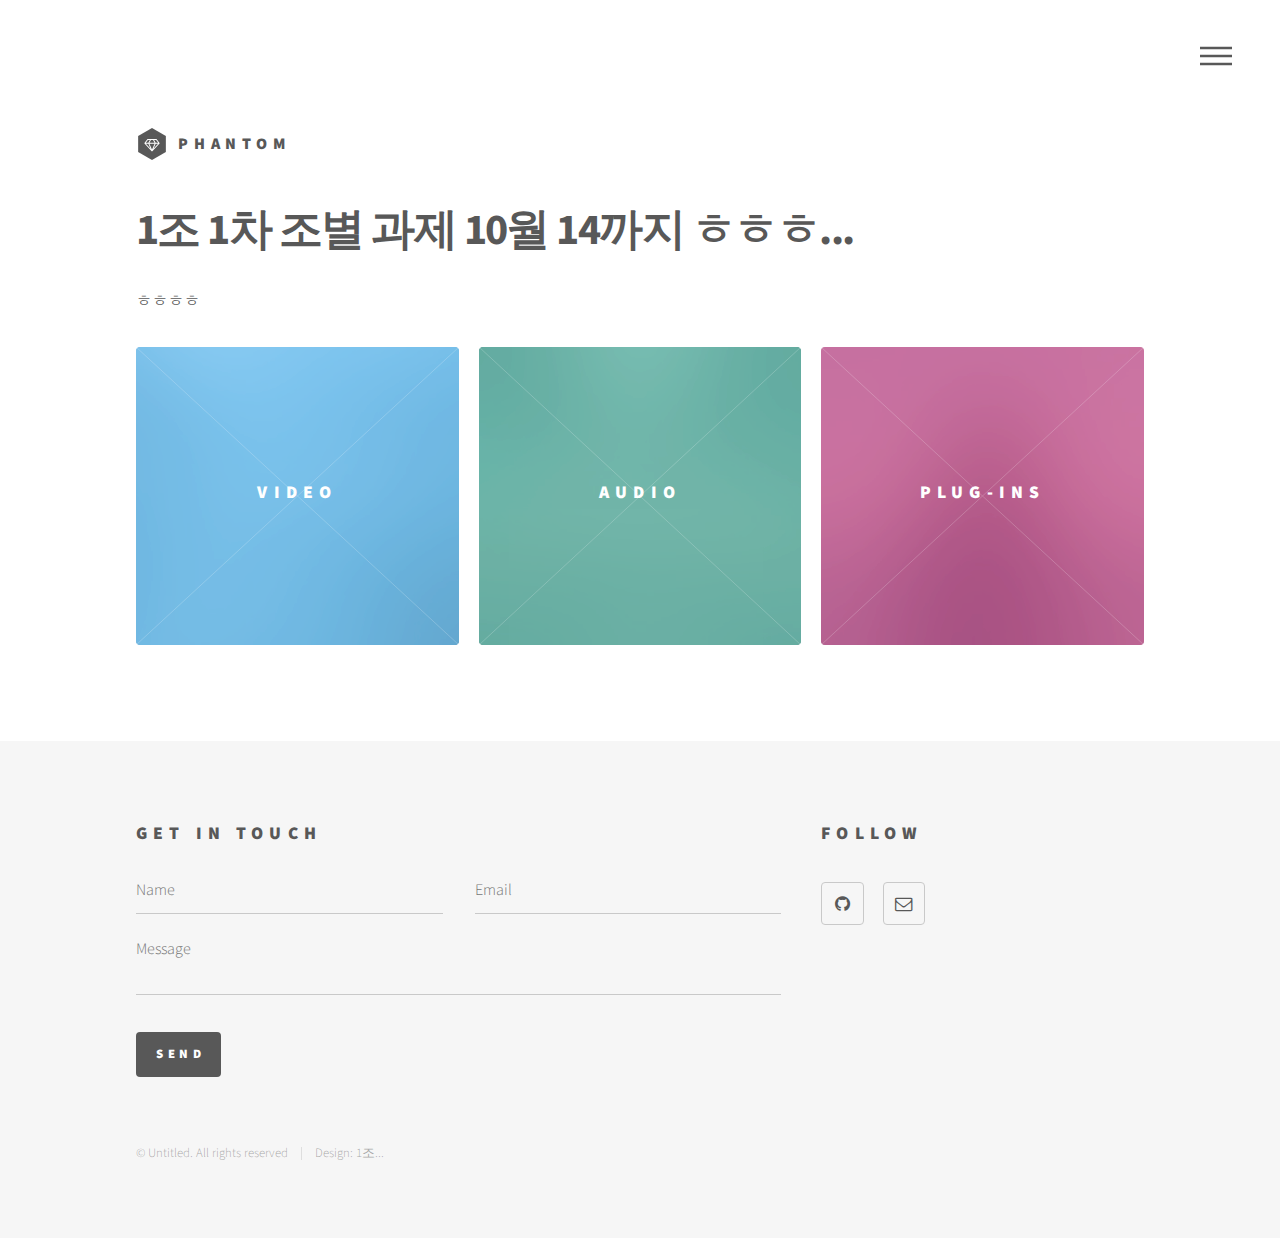
==== test/src/main/webapp/index.html @ fa2a2ffa "Add files via upload" ====
<!DOCTYPE HTML>
<html>
	<head>
		<title>Phantom by HTML5 UP</title>
		<meta charset="utf-8" />
		<meta name="viewport" content="width=device-width, initial-scale=1" />
		<link rel="stylesheet" href="assets/css/main.css" />
		
		
		<script src="assets/js/jquery.min.js"></script>
		<script src="assets/js/skel.min.js"></script>
		<script src="assets/js/util.js"></script>
		<script src="assets/js/main.js"></script>
	</head>
	<body>
		<!-- Wrapper -->
			<div id="wrapper">

				<!-- Header -->
					<header id="header">
						<div class="inner">

							<!-- Logo -->
								<a href="index.html" class="logo">
									<span class="symbol"><img src="images/logo.svg" alt="" /></span><span class="title">Phantom</span>
								</a>

							<!-- Nav -->
								<nav>
									<ul>
										<li><a href="#menu">Menu</a></li>
									</ul>
								</nav>

						</div>
					</header>

				<!-- Menu -->
					<nav id="menu">
						<h2>Menu</h2>
						<ul>
							<li><a href="index.html">Home</a></li>
							<li><a href="generic.html">HTML Video</a></li>
							<li><a href="generic.html">HTML Audio</a></li>
							<li><a href="elements.html">HTML Plug-ins</a></li>
						</ul>
					</nav>

				<!-- Main -->
					<div id="main">
						<div class="inner">
							<header>
								<h1>1조 1차 조별 과제 10월 14까지 ㅎㅎㅎ...</h1>
								<p>ㅎㅎㅎㅎ</p>
							</header>
							<section class="tiles">
								
								<article class="style2">
									<span class="image">
										<img src="images/pic02.jpg" alt="" />
									</span>
									<a href="generic.html">
										<h2>Video</h2>
										<div class="content">
											<p>비디오 플레이백을 지원하는 미디어 플레이어를 문서에 삽입해주는 HTML 태그</p>
										</div>
									</a>
								</article>
								
								<article class="style3">
									<span class="image">
										<img src="images/pic03.jpg" alt="" />
									</span>
									<a href="generic.html">
										<h2>Audio</h2>
										<div class="content">
											<p>Sed nisl arcu euismod sit amet nisi lorem etiam dolor veroeros et feugiat.</p>
										</div>
									</a>
								</article>
								
								<article class="style4">
									<span class="image">
										<img src="images/pic04.jpg" alt="" />
									</span>
									<a href="generic.html">
										<h2>Plug-ins</h2>
										<div class="content">
											<p>Sed nisl arcu euismod sit amet nisi lorem etiam dolor veroeros et feugiat.</p>
										</div>
									</a>
								</article>
								
							</section>
						</div>
					</div>

				<!-- Footer -->
					<footer id="footer">
						<div class="inner">
							<section>
								<h2>Get in touch</h2>
								<form method="post" action="#">
									<div class="field half first">
										<input type="text" name="name" id="name" placeholder="Name" />
									</div>
									<div class="field half">
										<input type="email" name="email" id="email" placeholder="Email" />
									</div>
									<div class="field">
										<textarea name="message" id="message" placeholder="Message"></textarea>
									</div>
									<ul class="actions">
										<li><input type="submit" value="Send" class="special" /></li>
									</ul>
								</form>
							</section>
							<section>
								<h2>Follow</h2>
								<ul class="icons">
									<li><a href="#" class="icon style2 fa-github"><span class="label">GitHub</span></a></li>
									<li><a href="#" class="icon style2 fa-envelope-o"><span class="label">Email</span></a></li>
								</ul>
							</section>
							<ul class="copyright">
								<li>&copy; Untitled. All rights reserved</li><li>Design: 1조...</a></li>
							</ul>
						</div>
					</footer>

			</div>

		<!-- Scripts -->
			

	</body>
</html>
---- test/src/main/webapp/assets/css/main.css ----
@import url(font-awesome.min.css);
@import url("https://fonts.googleapis.com/css?family=Source+Sans+Pro:300,700,900");

/*
	Phantom by HTML5 UP
	html5up.net | @ajlkn
	Free for personal and commercial use under the CCA 3.0 license (html5up.net/license)
*/

/* Reset */

	html, body, div, span, applet, object, iframe, h1, h2, h3, h4, h5, h6, p, blockquote, pre, a, abbr, acronym, address, big, cite, code, del, dfn, em, img, ins, kbd, q, s, samp, small, strike, strong, sub, sup, tt, var, b, u, i, center, dl, dt, dd, ol, ul, li, fieldset, form, label, legend, table, caption, tbody, tfoot, thead, tr, th, td, article, aside, canvas, details, embed, figure, figcaption, footer, header, hgroup, menu, nav, output, ruby, section, summary, time, mark, audio, video {
		margin: 0;
		padding: 0;
		border: 0;
		font-size: 100%;
		font: inherit;
		vertical-align: baseline;
	}

	article, aside, details, figcaption, figure, footer, header, hgroup, menu, nav, section {
		display: block;
	}

	body {
		line-height: 1;
	}

	ol, ul {
		list-style: none;
	}

	blockquote, q {
		quotes: none;
	}

	blockquote:before, blockquote:after, q:before, q:after {
		content: '';
		content: none;
	}

	table {
		border-collapse: collapse;
		border-spacing: 0;
	}

	body {
		-webkit-text-size-adjust: none;
	}

/* Box Model */

	*, *:before, *:after {
		-moz-box-sizing: border-box;
		-webkit-box-sizing: border-box;
		box-sizing: border-box;
	}

/* Grid */

	.row {
		border-bottom: solid 1px transparent;
		-moz-box-sizing: border-box;
		-webkit-box-sizing: border-box;
		box-sizing: border-box;
	}

	.row > * {
		float: left;
		-moz-box-sizing: border-box;
		-webkit-box-sizing: border-box;
		box-sizing: border-box;
	}

	.row:after, .row:before {
		content: '';
		display: block;
		clear: both;
		height: 0;
	}

	.row.uniform > * > :first-child {
		margin-top: 0;
	}

	.row.uniform > * > :last-child {
		margin-bottom: 0;
	}

	.row.\30 \25 > * {
		padding: 0 0 0 0em;
	}

	.row.\30 \25 {
		margin: 0 0 -1px 0em;
	}

	.row.uniform.\30 \25 > * {
		padding: 0em 0 0 0em;
	}

	.row.uniform.\30 \25 {
		margin: 0em 0 -1px 0em;
	}

	.row > * {
		padding: 0 0 0 2em;
	}

	.row {
		margin: 0 0 -1px -2em;
	}

	.row.uniform > * {
		padding: 2em 0 0 2em;
	}

	.row.uniform {
		margin: -2em 0 -1px -2em;
	}

	.row.\32 00\25 > * {
		padding: 0 0 0 4em;
	}

	.row.\32 00\25 {
		margin: 0 0 -1px -4em;
	}

	.row.uniform.\32 00\25 > * {
		padding: 4em 0 0 4em;
	}

	.row.uniform.\32 00\25 {
		margin: -4em 0 -1px -4em;
	}

	.row.\31 50\25 > * {
		padding: 0 0 0 3em;
	}

	.row.\31 50\25 {
		margin: 0 0 -1px -3em;
	}

	.row.uniform.\31 50\25 > * {
		padding: 3em 0 0 3em;
	}

	.row.uniform.\31 50\25 {
		margin: -3em 0 -1px -3em;
	}

	.row.\35 0\25 > * {
		padding: 0 0 0 1em;
	}

	.row.\35 0\25 {
		margin: 0 0 -1px -1em;
	}

	.row.uniform.\35 0\25 > * {
		padding: 1em 0 0 1em;
	}

	.row.uniform.\35 0\25 {
		margin: -1em 0 -1px -1em;
	}

	.row.\32 5\25 > * {
		padding: 0 0 0 0.5em;
	}

	.row.\32 5\25 {
		margin: 0 0 -1px -0.5em;
	}

	.row.uniform.\32 5\25 > * {
		padding: 0.5em 0 0 0.5em;
	}

	.row.uniform.\32 5\25 {
		margin: -0.5em 0 -1px -0.5em;
	}

	.\31 2u, .\31 2u\24 {
		width: 100%;
		clear: none;
		margin-left: 0;
	}

	.\31 1u, .\31 1u\24 {
		width: 91.6666666667%;
		clear: none;
		margin-left: 0;
	}

	.\31 0u, .\31 0u\24 {
		width: 83.3333333333%;
		clear: none;
		margin-left: 0;
	}

	.\39 u, .\39 u\24 {
		width: 75%;
		clear: none;
		margin-left: 0;
	}

	.\38 u, .\38 u\24 {
		width: 66.6666666667%;
		clear: none;
		margin-left: 0;
	}

	.\37 u, .\37 u\24 {
		width: 58.3333333333%;
		clear: none;
		margin-left: 0;
	}

	.\36 u, .\36 u\24 {
		width: 50%;
		clear: none;
		margin-left: 0;
	}

	.\35 u, .\35 u\24 {
		width: 41.6666666667%;
		clear: none;
		margin-left: 0;
	}

	.\34 u, .\34 u\24 {
		width: 33.3333333333%;
		clear: none;
		margin-left: 0;
	}

	.\33 u, .\33 u\24 {
		width: 25%;
		clear: none;
		margin-left: 0;
	}

	.\32 u, .\32 u\24 {
		width: 16.6666666667%;
		clear: none;
		margin-left: 0;
	}

	.\31 u, .\31 u\24 {
		width: 8.3333333333%;
		clear: none;
		margin-left: 0;
	}

	.\31 2u\24 + *,
	.\31 1u\24 + *,
	.\31 0u\24 + *,
	.\39 u\24 + *,
	.\38 u\24 + *,
	.\37 u\24 + *,
	.\36 u\24 + *,
	.\35 u\24 + *,
	.\34 u\24 + *,
	.\33 u\24 + *,
	.\32 u\24 + *,
	.\31 u\24 + * {
		clear: left;
	}

	.\-11u {
		margin-left: 91.66667%;
	}

	.\-10u {
		margin-left: 83.33333%;
	}

	.\-9u {
		margin-left: 75%;
	}

	.\-8u {
		margin-left: 66.66667%;
	}

	.\-7u {
		margin-left: 58.33333%;
	}

	.\-6u {
		margin-left: 50%;
	}

	.\-5u {
		margin-left: 41.66667%;
	}

	.\-4u {
		margin-left: 33.33333%;
	}

	.\-3u {
		margin-left: 25%;
	}

	.\-2u {
		margin-left: 16.66667%;
	}

	.\-1u {
		margin-left: 8.33333%;
	}

	@media screen and (max-width: 1680px) {

		.row > * {
			padding: 0 0 0 2em;
		}

		.row {
			margin: 0 0 -1px -2em;
		}

		.row.uniform > * {
			padding: 2em 0 0 2em;
		}

		.row.uniform {
			margin: -2em 0 -1px -2em;
		}

		.row.\32 00\25 > * {
			padding: 0 0 0 4em;
		}

		.row.\32 00\25 {
			margin: 0 0 -1px -4em;
		}

		.row.uniform.\32 00\25 > * {
			padding: 4em 0 0 4em;
		}

		.row.uniform.\32 00\25 {
			margin: -4em 0 -1px -4em;
		}

		.row.\31 50\25 > * {
			padding: 0 0 0 3em;
		}

		.row.\31 50\25 {
			margin: 0 0 -1px -3em;
		}

		.row.uniform.\31 50\25 > * {
			padding: 3em 0 0 3em;
		}

		.row.uniform.\31 50\25 {
			margin: -3em 0 -1px -3em;
		}

		.row.\35 0\25 > * {
			padding: 0 0 0 1em;
		}

		.row.\35 0\25 {
			margin: 0 0 -1px -1em;
		}

		.row.uniform.\35 0\25 > * {
			padding: 1em 0 0 1em;
		}

		.row.uniform.\35 0\25 {
			margin: -1em 0 -1px -1em;
		}

		.row.\32 5\25 > * {
			padding: 0 0 0 0.5em;
		}

		.row.\32 5\25 {
			margin: 0 0 -1px -0.5em;
		}

		.row.uniform.\32 5\25 > * {
			padding: 0.5em 0 0 0.5em;
		}

		.row.uniform.\32 5\25 {
			margin: -0.5em 0 -1px -0.5em;
		}

		.\31 2u\28xlarge\29, .\31 2u\24\28xlarge\29 {
			width: 100%;
			clear: none;
			margin-left: 0;
		}

		.\31 1u\28xlarge\29, .\31 1u\24\28xlarge\29 {
			width: 91.6666666667%;
			clear: none;
			margin-left: 0;
		}

		.\31 0u\28xlarge\29, .\31 0u\24\28xlarge\29 {
			width: 83.3333333333%;
			clear: none;
			margin-left: 0;
		}

		.\39 u\28xlarge\29, .\39 u\24\28xlarge\29 {
			width: 75%;
			clear: none;
			margin-left: 0;
		}

		.\38 u\28xlarge\29, .\38 u\24\28xlarge\29 {
			width: 66.6666666667%;
			clear: none;
			margin-left: 0;
		}

		.\37 u\28xlarge\29, .\37 u\24\28xlarge\29 {
			width: 58.3333333333%;
			clear: none;
			margin-left: 0;
		}

		.\36 u\28xlarge\29, .\36 u\24\28xlarge\29 {
			width: 50%;
			clear: none;
			margin-left: 0;
		}

		.\35 u\28xlarge\29, .\35 u\24\28xlarge\29 {
			width: 41.6666666667%;
			clear: none;
			margin-left: 0;
		}

		.\34 u\28xlarge\29, .\34 u\24\28xlarge\29 {
			width: 33.3333333333%;
			clear: none;
			margin-left: 0;
		}

		.\33 u\28xlarge\29, .\33 u\24\28xlarge\29 {
			width: 25%;
			clear: none;
			margin-left: 0;
		}

		.\32 u\28xlarge\29, .\32 u\24\28xlarge\29 {
			width: 16.6666666667%;
			clear: none;
			margin-left: 0;
		}

		.\31 u\28xlarge\29, .\31 u\24\28xlarge\29 {
			width: 8.3333333333%;
			clear: none;
			margin-left: 0;
		}

		.\31 2u\24\28xlarge\29 + *,
		.\31 1u\24\28xlarge\29 + *,
		.\31 0u\24\28xlarge\29 + *,
		.\39 u\24\28xlarge\29 + *,
		.\38 u\24\28xlarge\29 + *,
		.\37 u\24\28xlarge\29 + *,
		.\36 u\24\28xlarge\29 + *,
		.\35 u\24\28xlarge\29 + *,
		.\34 u\24\28xlarge\29 + *,
		.\33 u\24\28xlarge\29 + *,
		.\32 u\24\28xlarge\29 + *,
		.\31 u\24\28xlarge\29 + * {
			clear: left;
		}

		.\-11u\28xlarge\29 {
			margin-left: 91.66667%;
		}

		.\-10u\28xlarge\29 {
			margin-left: 83.33333%;
		}

		.\-9u\28xlarge\29 {
			margin-left: 75%;
		}

		.\-8u\28xlarge\29 {
			margin-left: 66.66667%;
		}

		.\-7u\28xlarge\29 {
			margin-left: 58.33333%;
		}

		.\-6u\28xlarge\29 {
			margin-left: 50%;
		}

		.\-5u\28xlarge\29 {
			margin-left: 41.66667%;
		}

		.\-4u\28xlarge\29 {
			margin-left: 33.33333%;
		}

		.\-3u\28xlarge\29 {
			margin-left: 25%;
		}

		.\-2u\28xlarge\29 {
			margin-left: 16.66667%;
		}

		.\-1u\28xlarge\29 {
			margin-left: 8.33333%;
		}

	}

	@media screen and (max-width: 1280px) {

		.row > * {
			padding: 0 0 0 2em;
		}

		.row {
			margin: 0 0 -1px -2em;
		}

		.row.uniform > * {
			padding: 2em 0 0 2em;
		}

		.row.uniform {
			margin: -2em 0 -1px -2em;
		}

		.row.\32 00\25 > * {
			padding: 0 0 0 4em;
		}

		.row.\32 00\25 {
			margin: 0 0 -1px -4em;
		}

		.row.uniform.\32 00\25 > * {
			padding: 4em 0 0 4em;
		}

		.row.uniform.\32 00\25 {
			margin: -4em 0 -1px -4em;
		}

		.row.\31 50\25 > * {
			padding: 0 0 0 3em;
		}

		.row.\31 50\25 {
			margin: 0 0 -1px -3em;
		}

		.row.uniform.\31 50\25 > * {
			padding: 3em 0 0 3em;
		}

		.row.uniform.\31 50\25 {
			margin: -3em 0 -1px -3em;
		}

		.row.\35 0\25 > * {
			padding: 0 0 0 1em;
		}

		.row.\35 0\25 {
			margin: 0 0 -1px -1em;
		}

		.row.uniform.\35 0\25 > * {
			padding: 1em 0 0 1em;
		}

		.row.uniform.\35 0\25 {
			margin: -1em 0 -1px -1em;
		}

		.row.\32 5\25 > * {
			padding: 0 0 0 0.5em;
		}

		.row.\32 5\25 {
			margin: 0 0 -1px -0.5em;
		}

		.row.uniform.\32 5\25 > * {
			padding: 0.5em 0 0 0.5em;
		}

		.row.uniform.\32 5\25 {
			margin: -0.5em 0 -1px -0.5em;
		}

		.\31 2u\28large\29, .\31 2u\24\28large\29 {
			width: 100%;
			clear: none;
			margin-left: 0;
		}

		.\31 1u\28large\29, .\31 1u\24\28large\29 {
			width: 91.6666666667%;
			clear: none;
			margin-left: 0;
		}

		.\31 0u\28large\29, .\31 0u\24\28large\29 {
			width: 83.3333333333%;
			clear: none;
			margin-left: 0;
		}

		.\39 u\28large\29, .\39 u\24\28large\29 {
			width: 75%;
			clear: none;
			margin-left: 0;
		}

		.\38 u\28large\29, .\38 u\24\28large\29 {
			width: 66.6666666667%;
			clear: none;
			margin-left: 0;
		}

		.\37 u\28large\29, .\37 u\24\28large\29 {
			width: 58.3333333333%;
			clear: none;
			margin-left: 0;
		}

		.\36 u\28large\29, .\36 u\24\28large\29 {
			width: 50%;
			clear: none;
			margin-left: 0;
		}

		.\35 u\28large\29, .\35 u\24\28large\29 {
			width: 41.6666666667%;
			clear: none;
			margin-left: 0;
		}

		.\34 u\28large\29, .\34 u\24\28large\29 {
			width: 33.3333333333%;
			clear: none;
			margin-left: 0;
		}

		.\33 u\28large\29, .\33 u\24\28large\29 {
			width: 25%;
			clear: none;
			margin-left: 0;
		}

		.\32 u\28large\29, .\32 u\24\28large\29 {
			width: 16.6666666667%;
			clear: none;
			margin-left: 0;
		}

		.\31 u\28large\29, .\31 u\24\28large\29 {
			width: 8.3333333333%;
			clear: none;
			margin-left: 0;
		}

		.\31 2u\24\28large\29 + *,
		.\31 1u\24\28large\29 + *,
		.\31 0u\24\28large\29 + *,
		.\39 u\24\28large\29 + *,
		.\38 u\24\28large\29 + *,
		.\37 u\24\28large\29 + *,
		.\36 u\24\28large\29 + *,
		.\35 u\24\28large\29 + *,
		.\34 u\24\28large\29 + *,
		.\33 u\24\28large\29 + *,
		.\32 u\24\28large\29 + *,
		.\31 u\24\28large\29 + * {
			clear: left;
		}

		.\-11u\28large\29 {
			margin-left: 91.66667%;
		}

		.\-10u\28large\29 {
			margin-left: 83.33333%;
		}

		.\-9u\28large\29 {
			margin-left: 75%;
		}

		.\-8u\28large\29 {
			margin-left: 66.66667%;
		}

		.\-7u\28large\29 {
			margin-left: 58.33333%;
		}

		.\-6u\28large\29 {
			margin-left: 50%;
		}

		.\-5u\28large\29 {
			margin-left: 41.66667%;
		}

		.\-4u\28large\29 {
			margin-left: 33.33333%;
		}

		.\-3u\28large\29 {
			margin-left: 25%;
		}

		.\-2u\28large\29 {
			margin-left: 16.66667%;
		}

		.\-1u\28large\29 {
			margin-left: 8.33333%;
		}

	}

	@media screen and (max-width: 980px) {

		.row > * {
			padding: 0 0 0 1.5em;
		}

		.row {
			margin: 0 0 -1px -1.5em;
		}

		.row.uniform > * {
			padding: 1.5em 0 0 1.5em;
		}

		.row.uniform {
			margin: -1.5em 0 -1px -1.5em;
		}

		.row.\32 00\25 > * {
			padding: 0 0 0 3em;
		}

		.row.\32 00\25 {
			margin: 0 0 -1px -3em;
		}

		.row.uniform.\32 00\25 > * {
			padding: 3em 0 0 3em;
		}

		.row.uniform.\32 00\25 {
			margin: -3em 0 -1px -3em;
		}

		.row.\31 50\25 > * {
			padding: 0 0 0 2.25em;
		}

		.row.\31 50\25 {
			margin: 0 0 -1px -2.25em;
		}

		.row.uniform.\31 50\25 > * {
			padding: 2.25em 0 0 2.25em;
		}

		.row.uniform.\31 50\25 {
			margin: -2.25em 0 -1px -2.25em;
		}

		.row.\35 0\25 > * {
			padding: 0 0 0 0.75em;
		}

		.row.\35 0\25 {
			margin: 0 0 -1px -0.75em;
		}

		.row.uniform.\35 0\25 > * {
			padding: 0.75em 0 0 0.75em;
		}

		.row.uniform.\35 0\25 {
			margin: -0.75em 0 -1px -0.75em;
		}

		.row.\32 5\25 > * {
			padding: 0 0 0 0.375em;
		}

		.row.\32 5\25 {
			margin: 0 0 -1px -0.375em;
		}

		.row.uniform.\32 5\25 > * {
			padding: 0.375em 0 0 0.375em;
		}

		.row.uniform.\32 5\25 {
			margin: -0.375em 0 -1px -0.375em;
		}

		.\31 2u\28medium\29, .\31 2u\24\28medium\29 {
			width: 100%;
			clear: none;
			margin-left: 0;
		}

		.\31 1u\28medium\29, .\31 1u\24\28medium\29 {
			width: 91.6666666667%;
			clear: none;
			margin-left: 0;
		}

		.\31 0u\28medium\29, .\31 0u\24\28medium\29 {
			width: 83.3333333333%;
			clear: none;
			margin-left: 0;
		}

		.\39 u\28medium\29, .\39 u\24\28medium\29 {
			width: 75%;
			clear: none;
			margin-left: 0;
		}

		.\38 u\28medium\29, .\38 u\24\28medium\29 {
			width: 66.6666666667%;
			clear: none;
			margin-left: 0;
		}

		.\37 u\28medium\29, .\37 u\24\28medium\29 {
			width: 58.3333333333%;
			clear: none;
			margin-left: 0;
		}

		.\36 u\28medium\29, .\36 u\24\28medium\29 {
			width: 50%;
			clear: none;
			margin-left: 0;
		}

		.\35 u\28medium\29, .\35 u\24\28medium\29 {
			width: 41.6666666667%;
			clear: none;
			margin-left: 0;
		}

		.\34 u\28medium\29, .\34 u\24\28medium\29 {
			width: 33.3333333333%;
			clear: none;
			margin-left: 0;
		}

		.\33 u\28medium\29, .\33 u\24\28medium\29 {
			width: 25%;
			clear: none;
			margin-left: 0;
		}

		.\32 u\28medium\29, .\32 u\24\28medium\29 {
			width: 16.6666666667%;
			clear: none;
			margin-left: 0;
		}

		.\31 u\28medium\29, .\31 u\24\28medium\29 {
			width: 8.3333333333%;
			clear: none;
			margin-left: 0;
		}

		.\31 2u\24\28medium\29 + *,
		.\31 1u\24\28medium\29 + *,
		.\31 0u\24\28medium\29 + *,
		.\39 u\24\28medium\29 + *,
		.\38 u\24\28medium\29 + *,
		.\37 u\24\28medium\29 + *,
		.\36 u\24\28medium\29 + *,
		.\35 u\24\28medium\29 + *,
		.\34 u\24\28medium\29 + *,
		.\33 u\24\28medium\29 + *,
		.\32 u\24\28medium\29 + *,
		.\31 u\24\28medium\29 + * {
			clear: left;
		}

		.\-11u\28medium\29 {
			margin-left: 91.66667%;
		}

		.\-10u\28medium\29 {
			margin-left: 83.33333%;
		}

		.\-9u\28medium\29 {
			margin-left: 75%;
		}

		.\-8u\28medium\29 {
			margin-left: 66.66667%;
		}

		.\-7u\28medium\29 {
			margin-left: 58.33333%;
		}

		.\-6u\28medium\29 {
			margin-left: 50%;
		}

		.\-5u\28medium\29 {
			margin-left: 41.66667%;
		}

		.\-4u\28medium\29 {
			margin-left: 33.33333%;
		}

		.\-3u\28medium\29 {
			margin-left: 25%;
		}

		.\-2u\28medium\29 {
			margin-left: 16.66667%;
		}

		.\-1u\28medium\29 {
			margin-left: 8.33333%;
		}

	}

	@media screen and (max-width: 736px) {

		.row > * {
			padding: 0 0 0 1em;
		}

		.row {
			margin: 0 0 -1px -1em;
		}

		.row.uniform > * {
			padding: 1em 0 0 1em;
		}

		.row.uniform {
			margin: -1em 0 -1px -1em;
		}

		.row.\32 00\25 > * {
			padding: 0 0 0 2em;
		}

		.row.\32 00\25 {
			margin: 0 0 -1px -2em;
		}

		.row.uniform.\32 00\25 > * {
			padding: 2em 0 0 2em;
		}

		.row.uniform.\32 00\25 {
			margin: -2em 0 -1px -2em;
		}

		.row.\31 50\25 > * {
			padding: 0 0 0 1.5em;
		}

		.row.\31 50\25 {
			margin: 0 0 -1px -1.5em;
		}

		.row.uniform.\31 50\25 > * {
			padding: 1.5em 0 0 1.5em;
		}

		.row.uniform.\31 50\25 {
			margin: -1.5em 0 -1px -1.5em;
		}

		.row.\35 0\25 > * {
			padding: 0 0 0 0.5em;
		}

		.row.\35 0\25 {
			margin: 0 0 -1px -0.5em;
		}

		.row.uniform.\35 0\25 > * {
			padding: 0.5em 0 0 0.5em;
		}

		.row.uniform.\35 0\25 {
			margin: -0.5em 0 -1px -0.5em;
		}

		.row.\32 5\25 > * {
			padding: 0 0 0 0.25em;
		}

		.row.\32 5\25 {
			margin: 0 0 -1px -0.25em;
		}

		.row.uniform.\32 5\25 > * {
			padding: 0.25em 0 0 0.25em;
		}

		.row.uniform.\32 5\25 {
			margin: -0.25em 0 -1px -0.25em;
		}

		.\31 2u\28small\29, .\31 2u\24\28small\29 {
			width: 100%;
			clear: none;
			margin-left: 0;
		}

		.\31 1u\28small\29, .\31 1u\24\28small\29 {
			width: 91.6666666667%;
			clear: none;
			margin-left: 0;
		}

		.\31 0u\28small\29, .\31 0u\24\28small\29 {
			width: 83.3333333333%;
			clear: none;
			margin-left: 0;
		}

		.\39 u\28small\29, .\39 u\24\28small\29 {
			width: 75%;
			clear: none;
			margin-left: 0;
		}

		.\38 u\28small\29, .\38 u\24\28small\29 {
			width: 66.6666666667%;
			clear: none;
			margin-left: 0;
		}

		.\37 u\28small\29, .\37 u\24\28small\29 {
			width: 58.3333333333%;
			clear: none;
			margin-left: 0;
		}

		.\36 u\28small\29, .\36 u\24\28small\29 {
			width: 50%;
			clear: none;
			margin-left: 0;
		}

		.\35 u\28small\29, .\35 u\24\28small\29 {
			width: 41.6666666667%;
			clear: none;
			margin-left: 0;
		}

		.\34 u\28small\29, .\34 u\24\28small\29 {
			width: 33.3333333333%;
			clear: none;
			margin-left: 0;
		}

		.\33 u\28small\29, .\33 u\24\28small\29 {
			width: 25%;
			clear: none;
			margin-left: 0;
		}

		.\32 u\28small\29, .\32 u\24\28small\29 {
			width: 16.6666666667%;
			clear: none;
			margin-left: 0;
		}

		.\31 u\28small\29, .\31 u\24\28small\29 {
			width: 8.3333333333%;
			clear: none;
			margin-left: 0;
		}

		.\31 2u\24\28small\29 + *,
		.\31 1u\24\28small\29 + *,
		.\31 0u\24\28small\29 + *,
		.\39 u\24\28small\29 + *,
		.\38 u\24\28small\29 + *,
		.\37 u\24\28small\29 + *,
		.\36 u\24\28small\29 + *,
		.\35 u\24\28small\29 + *,
		.\34 u\24\28small\29 + *,
		.\33 u\24\28small\29 + *,
		.\32 u\24\28small\29 + *,
		.\31 u\24\28small\29 + * {
			clear: left;
		}

		.\-11u\28small\29 {
			margin-left: 91.66667%;
		}

		.\-10u\28small\29 {
			margin-left: 83.33333%;
		}

		.\-9u\28small\29 {
			margin-left: 75%;
		}

		.\-8u\28small\29 {
			margin-left: 66.66667%;
		}

		.\-7u\28small\29 {
			margin-left: 58.33333%;
		}

		.\-6u\28small\29 {
			margin-left: 50%;
		}

		.\-5u\28small\29 {
			margin-left: 41.66667%;
		}

		.\-4u\28small\29 {
			margin-left: 33.33333%;
		}

		.\-3u\28small\29 {
			margin-left: 25%;
		}

		.\-2u\28small\29 {
			margin-left: 16.66667%;
		}

		.\-1u\28small\29 {
			margin-left: 8.33333%;
		}

	}

	@media screen and (max-width: 480px) {

		.row > * {
			padding: 0 0 0 1em;
		}

		.row {
			margin: 0 0 -1px -1em;
		}

		.row.uniform > * {
			padding: 1em 0 0 1em;
		}

		.row.uniform {
			margin: -1em 0 -1px -1em;
		}

		.row.\32 00\25 > * {
			padding: 0 0 0 2em;
		}

		.row.\32 00\25 {
			margin: 0 0 -1px -2em;
		}

		.row.uniform.\32 00\25 > * {
			padding: 2em 0 0 2em;
		}

		.row.uniform.\32 00\25 {
			margin: -2em 0 -1px -2em;
		}

		.row.\31 50\25 > * {
			padding: 0 0 0 1.5em;
		}

		.row.\31 50\25 {
			margin: 0 0 -1px -1.5em;
		}

		.row.uniform.\31 50\25 > * {
			padding: 1.5em 0 0 1.5em;
		}

		.row.uniform.\31 50\25 {
			margin: -1.5em 0 -1px -1.5em;
		}

		.row.\35 0\25 > * {
			padding: 0 0 0 0.5em;
		}

		.row.\35 0\25 {
			margin: 0 0 -1px -0.5em;
		}

		.row.uniform.\35 0\25 > * {
			padding: 0.5em 0 0 0.5em;
		}

		.row.uniform.\35 0\25 {
			margin: -0.5em 0 -1px -0.5em;
		}

		.row.\32 5\25 > * {
			padding: 0 0 0 0.25em;
		}

		.row.\32 5\25 {
			margin: 0 0 -1px -0.25em;
		}

		.row.uniform.\32 5\25 > * {
			padding: 0.25em 0 0 0.25em;
		}

		.row.uniform.\32 5\25 {
			margin: -0.25em 0 -1px -0.25em;
		}

		.\31 2u\28xsmall\29, .\31 2u\24\28xsmall\29 {
			width: 100%;
			clear: none;
			margin-left: 0;
		}

		.\31 1u\28xsmall\29, .\31 1u\24\28xsmall\29 {
			width: 91.6666666667%;
			clear: none;
			margin-left: 0;
		}

		.\31 0u\28xsmall\29, .\31 0u\24\28xsmall\29 {
			width: 83.3333333333%;
			clear: none;
			margin-left: 0;
		}

		.\39 u\28xsmall\29, .\39 u\24\28xsmall\29 {
			width: 75%;
			clear: none;
			margin-left: 0;
		}

		.\38 u\28xsmall\29, .\38 u\24\28xsmall\29 {
			width: 66.6666666667%;
			clear: none;
			margin-left: 0;
		}

		.\37 u\28xsmall\29, .\37 u\24\28xsmall\29 {
			width: 58.3333333333%;
			clear: none;
			margin-left: 0;
		}

		.\36 u\28xsmall\29, .\36 u\24\28xsmall\29 {
			width: 50%;
			clear: none;
			margin-left: 0;
		}

		.\35 u\28xsmall\29, .\35 u\24\28xsmall\29 {
			width: 41.6666666667%;
			clear: none;
			margin-left: 0;
		}

		.\34 u\28xsmall\29, .\34 u\24\28xsmall\29 {
			width: 33.3333333333%;
			clear: none;
			margin-left: 0;
		}

		.\33 u\28xsmall\29, .\33 u\24\28xsmall\29 {
			width: 25%;
			clear: none;
			margin-left: 0;
		}

		.\32 u\28xsmall\29, .\32 u\24\28xsmall\29 {
			width: 16.6666666667%;
			clear: none;
			margin-left: 0;
		}

		.\31 u\28xsmall\29, .\31 u\24\28xsmall\29 {
			width: 8.3333333333%;
			clear: none;
			margin-left: 0;
		}

		.\31 2u\24\28xsmall\29 + *,
		.\31 1u\24\28xsmall\29 + *,
		.\31 0u\24\28xsmall\29 + *,
		.\39 u\24\28xsmall\29 + *,
		.\38 u\24\28xsmall\29 + *,
		.\37 u\24\28xsmall\29 + *,
		.\36 u\24\28xsmall\29 + *,
		.\35 u\24\28xsmall\29 + *,
		.\34 u\24\28xsmall\29 + *,
		.\33 u\24\28xsmall\29 + *,
		.\32 u\24\28xsmall\29 + *,
		.\31 u\24\28xsmall\29 + * {
			clear: left;
		}

		.\-11u\28xsmall\29 {
			margin-left: 91.66667%;
		}

		.\-10u\28xsmall\29 {
			margin-left: 83.33333%;
		}

		.\-9u\28xsmall\29 {
			margin-left: 75%;
		}

		.\-8u\28xsmall\29 {
			margin-left: 66.66667%;
		}

		.\-7u\28xsmall\29 {
			margin-left: 58.33333%;
		}

		.\-6u\28xsmall\29 {
			margin-left: 50%;
		}

		.\-5u\28xsmall\29 {
			margin-left: 41.66667%;
		}

		.\-4u\28xsmall\29 {
			margin-left: 33.33333%;
		}

		.\-3u\28xsmall\29 {
			margin-left: 25%;
		}

		.\-2u\28xsmall\29 {
			margin-left: 16.66667%;
		}

		.\-1u\28xsmall\29 {
			margin-left: 8.33333%;
		}

	}

	@media screen and (max-width: 360px) {

		.row > * {
			padding: 0 0 0 1em;
		}

		.row {
			margin: 0 0 -1px -1em;
		}

		.row.uniform > * {
			padding: 1em 0 0 1em;
		}

		.row.uniform {
			margin: -1em 0 -1px -1em;
		}

		.row.\32 00\25 > * {
			padding: 0 0 0 2em;
		}

		.row.\32 00\25 {
			margin: 0 0 -1px -2em;
		}

		.row.uniform.\32 00\25 > * {
			padding: 2em 0 0 2em;
		}

		.row.uniform.\32 00\25 {
			margin: -2em 0 -1px -2em;
		}

		.row.\31 50\25 > * {
			padding: 0 0 0 1.5em;
		}

		.row.\31 50\25 {
			margin: 0 0 -1px -1.5em;
		}

		.row.uniform.\31 50\25 > * {
			padding: 1.5em 0 0 1.5em;
		}

		.row.uniform.\31 50\25 {
			margin: -1.5em 0 -1px -1.5em;
		}

		.row.\35 0\25 > * {
			padding: 0 0 0 0.5em;
		}

		.row.\35 0\25 {
			margin: 0 0 -1px -0.5em;
		}

		.row.uniform.\35 0\25 > * {
			padding: 0.5em 0 0 0.5em;
		}

		.row.uniform.\35 0\25 {
			margin: -0.5em 0 -1px -0.5em;
		}

		.row.\32 5\25 > * {
			padding: 0 0 0 0.25em;
		}

		.row.\32 5\25 {
			margin: 0 0 -1px -0.25em;
		}

		.row.uniform.\32 5\25 > * {
			padding: 0.25em 0 0 0.25em;
		}

		.row.uniform.\32 5\25 {
			margin: -0.25em 0 -1px -0.25em;
		}

		.\31 2u\28xxsmall\29, .\31 2u\24\28xxsmall\29 {
			width: 100%;
			clear: none;
			margin-left: 0;
		}

		.\31 1u\28xxsmall\29, .\31 1u\24\28xxsmall\29 {
			width: 91.6666666667%;
			clear: none;
			margin-left: 0;
		}

		.\31 0u\28xxsmall\29, .\31 0u\24\28xxsmall\29 {
			width: 83.3333333333%;
			clear: none;
			margin-left: 0;
		}

		.\39 u\28xxsmall\29, .\39 u\24\28xxsmall\29 {
			width: 75%;
			clear: none;
			margin-left: 0;
		}

		.\38 u\28xxsmall\29, .\38 u\24\28xxsmall\29 {
			width: 66.6666666667%;
			clear: none;
			margin-left: 0;
		}

		.\37 u\28xxsmall\29, .\37 u\24\28xxsmall\29 {
			width: 58.3333333333%;
			clear: none;
			margin-left: 0;
		}

		.\36 u\28xxsmall\29, .\36 u\24\28xxsmall\29 {
			width: 50%;
			clear: none;
			margin-left: 0;
		}

		.\35 u\28xxsmall\29, .\35 u\24\28xxsmall\29 {
			width: 41.6666666667%;
			clear: none;
			margin-left: 0;
		}

		.\34 u\28xxsmall\29, .\34 u\24\28xxsmall\29 {
			width: 33.3333333333%;
			clear: none;
			margin-left: 0;
		}

		.\33 u\28xxsmall\29, .\33 u\24\28xxsmall\29 {
			width: 25%;
			clear: none;
			margin-left: 0;
		}

		.\32 u\28xxsmall\29, .\32 u\24\28xxsmall\29 {
			width: 16.6666666667%;
			clear: none;
			margin-left: 0;
		}

		.\31 u\28xxsmall\29, .\31 u\24\28xxsmall\29 {
			width: 8.3333333333%;
			clear: none;
			margin-left: 0;
		}

		.\31 2u\24\28xxsmall\29 + *,
		.\31 1u\24\28xxsmall\29 + *,
		.\31 0u\24\28xxsmall\29 + *,
		.\39 u\24\28xxsmall\29 + *,
		.\38 u\24\28xxsmall\29 + *,
		.\37 u\24\28xxsmall\29 + *,
		.\36 u\24\28xxsmall\29 + *,
		.\35 u\24\28xxsmall\29 + *,
		.\34 u\24\28xxsmall\29 + *,
		.\33 u\24\28xxsmall\29 + *,
		.\32 u\24\28xxsmall\29 + *,
		.\31 u\24\28xxsmall\29 + * {
			clear: left;
		}

		.\-11u\28xxsmall\29 {
			margin-left: 91.66667%;
		}

		.\-10u\28xxsmall\29 {
			margin-left: 83.33333%;
		}

		.\-9u\28xxsmall\29 {
			margin-left: 75%;
		}

		.\-8u\28xxsmall\29 {
			margin-left: 66.66667%;
		}

		.\-7u\28xxsmall\29 {
			margin-left: 58.33333%;
		}

		.\-6u\28xxsmall\29 {
			margin-left: 50%;
		}

		.\-5u\28xxsmall\29 {
			margin-left: 41.66667%;
		}

		.\-4u\28xxsmall\29 {
			margin-left: 33.33333%;
		}

		.\-3u\28xxsmall\29 {
			margin-left: 25%;
		}

		.\-2u\28xxsmall\29 {
			margin-left: 16.66667%;
		}

		.\-1u\28xxsmall\29 {
			margin-left: 8.33333%;
		}

	}

/* Basic */

	@-ms-viewport {
		width: device-width;
	}

	body {
		-ms-overflow-style: scrollbar;
	}

	@media screen and (max-width: 480px) {

		html, body {
			min-width: 320px;
		}

	}

	body {
		background: #ffffff;
	}

		body.is-loading *, body.is-loading *:before, body.is-loading *:after {
			-moz-animation: none !important;
			-webkit-animation: none !important;
			-ms-animation: none !important;
			animation: none !important;
			-moz-transition: none !important;
			-webkit-transition: none !important;
			-ms-transition: none !important;
			transition: none !important;
		}

/* Type */

	body, input, select, textarea {
		color: #585858;
		font-family: "Source Sans Pro", Helvetica, sans-serif;
		font-size: 16pt;
		font-weight: 300;
		line-height: 1.75;
	}

		@media screen and (max-width: 1680px) {

			body, input, select, textarea {
				font-size: 14pt;
			}

		}

		@media screen and (max-width: 1280px) {

			body, input, select, textarea {
				font-size: 12pt;
			}

		}

	a {
		-moz-transition: border-bottom-color 0.2s ease, color 0.2s ease;
		-webkit-transition: border-bottom-color 0.2s ease, color 0.2s ease;
		-ms-transition: border-bottom-color 0.2s ease, color 0.2s ease;
		transition: border-bottom-color 0.2s ease, color 0.2s ease;
		text-decoration: none;
		color: #585858;
		border-bottom: dotted 1px rgba(88, 88, 88, 0.5);
	}

		a:hover {
			border-bottom-color: transparent;
			color: #f2849e !important;
		}

	strong, b {
		font-weight: 900;
	}

	em, i {
		font-style: italic;
	}

	p {
		margin: 0 0 2em 0;
	}

	h1 {
		font-size: 2.75em;
		font-weight: 700;
		line-height: 1.3;
		margin: 0 0 1em 0;
		letter-spacing: -0.035em;
	}

		h1 a {
			color: inherit;
		}

		@media screen and (max-width: 736px) {

			h1 {
				font-size: 2em;
				margin: 0 0 1em 0;
			}

		}

		@media screen and (max-width: 360px) {

			h1 {
				font-size: 1.75em;
			}

		}

	h2, h3, h4, h5, h6 {
		font-weight: 900;
		line-height: 1.5;
		margin: 0 0 2em 0;
		text-transform: uppercase;
		letter-spacing: 0.35em;
	}

		h2 a, h3 a, h4 a, h5 a, h6 a {
			color: inherit;
		}

	h2 {
		font-size: 1.1em;
	}

	h3 {
		font-size: 1em;
	}

	h4 {
		font-size: 0.8em;
	}

	h5 {
		font-size: 0.8em;
	}

	h6 {
		font-size: 0.8em;
	}

	@media screen and (max-width: 980px) {

		h1 br, h2 br, h3 br, h4 br, h5 br, h6 br {
			display: none;
		}

	}

	@media screen and (max-width: 736px) {

		h2 {
			font-size: 1em;
		}

		h3 {
			font-size: 0.8em;
		}

	}

	sub {
		font-size: 0.8em;
		position: relative;
		top: 0.5em;
	}

	sup {
		font-size: 0.8em;
		position: relative;
		top: -0.5em;
	}

	blockquote {
		border-left: solid 4px #c9c9c9;
		font-style: italic;
		margin: 0 0 2em 0;
		padding: 0.5em 0 0.5em 2em;
	}

	code {
		background: rgba(144, 144, 144, 0.075);
		border-radius: 4px;
		border: solid 1px #c9c9c9;
		font-family: "Courier New", monospace;
		font-size: 0.9em;
		margin: 0 0.25em;
		padding: 0.25em 0.65em;
	}

	pre {
		-webkit-overflow-scrolling: touch;
		font-family: "Courier New", monospace;
		font-size: 0.9em;
		margin: 0 0 2em 0;
	}

		pre code {
			display: block;
			line-height: 1.75;
			padding: 1em 1.5em;
			overflow-x: auto;
		}

	hr {
		border: 0;
		border-bottom: solid 1px #c9c9c9;
		margin: 2em 0;
	}

		hr.major {
			margin: 3em 0;
		}

	.align-left {
		text-align: left;
	}

	.align-center {
		text-align: center;
	}

	.align-right {
		text-align: right;
	}

/* Section/Article */

	section.special, article.special {
		text-align: center;
	}

	header p {
		margin-top: -1em;
	}

	@media screen and (max-width: 736px) {

		header p {
			margin-top: 0;
		}

	}

/* Icon */

	.icon {
		text-decoration: none;
		border-bottom: none;
		position: relative;
	}

		.icon:before {
			-moz-osx-font-smoothing: grayscale;
			-webkit-font-smoothing: antialiased;
			font-family: FontAwesome;
			font-style: normal;
			font-weight: normal;
			text-transform: none !important;
		}

		.icon > .label {
			display: none;
		}

		.icon.style2 {
			-moz-transition: background-color 0.2s ease-in-out, color 0.2s ease-in-out, border-color 0.2s ease-in-out;
			-webkit-transition: background-color 0.2s ease-in-out, color 0.2s ease-in-out, border-color 0.2s ease-in-out;
			-ms-transition: background-color 0.2s ease-in-out, color 0.2s ease-in-out, border-color 0.2s ease-in-out;
			transition: background-color 0.2s ease-in-out, color 0.2s ease-in-out, border-color 0.2s ease-in-out;
			background-color: transparent;
			border: solid 1px #c9c9c9;
			border-radius: 4px;
			width: 2.65em;
			height: 2.65em;
			display: inline-block;
			text-align: center;
			line-height: 2.65em;
			color: inherit;
		}

			.icon.style2:before {
				font-size: 1.1em;
			}

			.icon.style2:hover {
				color: #f2849e;
				border-color: #f2849e;
			}

			.icon.style2:active {
				background-color: rgba(242, 132, 158, 0.1);
			}

/* List */

	ol {
		list-style: decimal;
		margin: 0 0 2em 0;
		padding-left: 1.25em;
	}

		ol li {
			padding-left: 0.25em;
		}

	ul {
		list-style: disc;
		margin: 0 0 2em 0;
		padding-left: 1em;
	}

		ul li {
			padding-left: 0.5em;
		}

		ul.alt {
			list-style: none;
			padding-left: 0;
		}

			ul.alt li {
				border-top: solid 1px #c9c9c9;
				padding: 0.5em 0;
			}

				ul.alt li:first-child {
					border-top: 0;
					padding-top: 0;
				}

		ul.icons {
			cursor: default;
			list-style: none;
			padding-left: 0;
			margin: -1em 0 2em -1em;
		}

			ul.icons li {
				display: inline-block;
				padding: 1em 0 0 1em;
			}

		ul.actions {
			cursor: default;
			list-style: none;
			padding-left: 0;
		}

			ul.actions li {
				display: inline-block;
				padding: 0 1em 0 0;
				vertical-align: middle;
			}

				ul.actions li:last-child {
					padding-right: 0;
				}

			ul.actions.small li {
				padding: 0 0.5em 0 0;
			}

			ul.actions.vertical li {
				display: block;
				padding: 1em 0 0 0;
			}

				ul.actions.vertical li:first-child {
					padding-top: 0;
				}

				ul.actions.vertical li > * {
					margin-bottom: 0;
				}

			ul.actions.vertical.small li {
				padding: 0.5em 0 0 0;
			}

				ul.actions.vertical.small li:first-child {
					padding-top: 0;
				}

			ul.actions.fit {
				display: table;
				margin-left: -1em;
				padding: 0;
				table-layout: fixed;
				width: calc(100% + 1em);
			}

				ul.actions.fit li {
					display: table-cell;
					padding: 0 0 0 1em;
				}

					ul.actions.fit li > * {
						margin-bottom: 0;
					}

				ul.actions.fit.small {
					margin-left: -0.5em;
					width: calc(100% + 0.5em);
				}

					ul.actions.fit.small li {
						padding: 0 0 0 0.5em;
					}

			@media screen and (max-width: 480px) {

				ul.actions {
					margin: 0 0 2em 0;
				}

					ul.actions li {
						padding: 1em 0 0 0;
						display: block;
						text-align: center;
						width: 100%;
					}

						ul.actions li:first-child {
							padding-top: 0;
						}

						ul.actions li > * {
							width: 100%;
							margin: 0 !important;
						}

							ul.actions li > *.icon:before {
								margin-left: -2em;
							}

					ul.actions.small li {
						padding: 0.5em 0 0 0;
					}

						ul.actions.small li:first-child {
							padding-top: 0;
						}

			}

	dl {
		margin: 0 0 2em 0;
	}

		dl dt {
			display: block;
			font-weight: 900;
			margin: 0 0 1em 0;
		}

		dl dd {
			margin-left: 2em;
		}

/* Form */

	form {
		margin: -1em 0 2em 0;
	}

		form:after {
			content: '';
			display: block;
			clear: both;
			height: 1px;
		}

		form .field {
			position: relative;
			float: left;
			margin: 0 0 1.3em 0;
			vertical-align: top;
			width: 100%;
		}

		form .half {
			width: calc(50% + 1em) !important;
			padding-left: 2em;
		}

		form .half.first {
			width: calc(50% - 1em) !important;
			padding-left: 0;
		}

		form :last-child {
			margin-bottom: 0;
		}

		form .half:nth-last-child(2) {
			margin-bottom: 0;
		}

		form .actions {
			position: relative;
			clear: both;
			padding-top: 1em;
		}

		@media screen and (max-width: 480px) {

			form .half {
				width: 100% !important;
				padding-left: 0;
			}

			form .half.first {
				width: 100% !important;
				padding-left: 0;
			}

			form .half:nth-last-child(2) {
				margin: 0 0 1.3em 0;
			}

		}

	label {
		display: block;
		font-size: 0.9em;
		font-weight: 900;
		margin: 0 0 1em 0;
	}

	input[type="text"],
	input[type="password"],
	input[type="email"],
	input[type="tel"],
	select,
	textarea {
		-moz-appearance: none;
		-webkit-appearance: none;
		-ms-appearance: none;
		appearance: none;
		background-color: transparent;
		border: none;
		border-radius: 0;
		border-bottom: solid 1px #c9c9c9;
		color: inherit;
		display: block;
		outline: 0;
		padding: 0;
		text-decoration: none;
		width: 100%;
	}

		input[type="text"]:invalid,
		input[type="password"]:invalid,
		input[type="email"]:invalid,
		input[type="tel"]:invalid,
		select:invalid,
		textarea:invalid {
			box-shadow: none;
		}

		input[type="text"]:focus,
		input[type="password"]:focus,
		input[type="email"]:focus,
		input[type="tel"]:focus,
		select:focus,
		textarea:focus {
			border-bottom-color: #f2849e;
			box-shadow: inset 0 -1px 0 0 #f2849e;
		}

	.select-wrapper {
		text-decoration: none;
		display: block;
		position: relative;
	}

		.select-wrapper:before {
			-moz-osx-font-smoothing: grayscale;
			-webkit-font-smoothing: antialiased;
			font-family: FontAwesome;
			font-style: normal;
			font-weight: normal;
			text-transform: none !important;
		}

		.select-wrapper:before {
			color: #c9c9c9;
			content: '\f078';
			display: block;
			height: 3em;
			line-height: 3em;
			pointer-events: none;
			position: absolute;
			right: 0;
			text-align: center;
			top: 0;
			width: 3em;
		}

		.select-wrapper select::-ms-expand {
			display: none;
		}

	input[type="text"],
	input[type="password"],
	input[type="email"],
	select {
		height: 3em;
	}

	textarea {
		padding: 0;
		min-height: 3.75em;
	}

	input[type="checkbox"],
	input[type="radio"] {
		-moz-appearance: none;
		-webkit-appearance: none;
		-ms-appearance: none;
		appearance: none;
		display: block;
		float: left;
		margin-right: -2em;
		opacity: 0;
		width: 1em;
		z-index: -1;
	}

		input[type="checkbox"] + label,
		input[type="radio"] + label {
			text-decoration: none;
			color: #585858;
			cursor: pointer;
			display: inline-block;
			font-size: 1em;
			font-weight: 300;
			padding-left: 2.55em;
			padding-right: 0.75em;
			position: relative;
		}

			input[type="checkbox"] + label:before,
			input[type="radio"] + label:before {
				-moz-osx-font-smoothing: grayscale;
				-webkit-font-smoothing: antialiased;
				font-family: FontAwesome;
				font-style: normal;
				font-weight: normal;
				text-transform: none !important;
			}

			input[type="checkbox"] + label:before,
			input[type="radio"] + label:before {
				border-radius: 4px;
				border: solid 1px #c9c9c9;
				content: '';
				display: inline-block;
				height: 1.8em;
				left: 0;
				line-height: 1.725em;
				position: absolute;
				text-align: center;
				top: 0;
				width: 1.8em;
			}

		input[type="checkbox"]:checked + label:before,
		input[type="radio"]:checked + label:before {
			background: #585858;
			border-color: #585858;
			color: #ffffff;
			content: '\f00c';
		}

		input[type="checkbox"]:focus + label:before,
		input[type="radio"]:focus + label:before {
			border-color: #f2849e;
			box-shadow: 0 0 0 1px #f2849e;
		}

	input[type="checkbox"] + label:before {
		border-radius: 4px;
	}

	input[type="radio"] + label:before {
		border-radius: 100%;
	}

/* Box */

	.box {
		border-radius: 4px;
		border: solid 1px #c9c9c9;
		margin-bottom: 2em;
		padding: 1.5em;
	}

		.box > :last-child,
		.box > :last-child > :last-child,
		.box > :last-child > :last-child > :last-child {
			margin-bottom: 0;
		}

		.box.alt {
			border: 0;
			border-radius: 0;
			padding: 0;
		}

/* Image */

	.image {
		border-radius: 4px;
		border: 0;
		display: inline-block;
		position: relative;
	}

		.image img {
			border-radius: 4px;
			display: block;
		}

		.image.left, .image.right {
			max-width: 40%;
		}

			.image.left img, .image.right img {
				width: 100%;
			}

		.image.left {
			float: left;
			padding: 0 1.5em 1em 0;
			top: 0.25em;
		}

		.image.right {
			float: right;
			padding: 0 0 1em 1.5em;
			top: 0.25em;
		}

		.image.fit {
			display: block;
			margin: 0 0 2em 0;
			width: 100%;
		}

			.image.fit img {
				width: 100%;
			}

		.image.main {
			display: block;
			margin: 0 0 3em 0;
			width: 100%;
		}

			.image.main img {
				width: 100%;
			}

			@media screen and (max-width: 736px) {

				.image.main {
					margin: 0 0 2em 0;
				}

			}

/* Table */

	.table-wrapper {
		-webkit-overflow-scrolling: touch;
		overflow-x: auto;
	}

	table {
		margin: 0 0 2em 0;
		width: 100%;
	}

		table tbody tr {
			border: solid 1px #c9c9c9;
			border-left: 0;
			border-right: 0;
		}

			table tbody tr:nth-child(2n + 1) {
				background-color: rgba(144, 144, 144, 0.075);
			}

		table td {
			padding: 0.75em 0.75em;
		}

		table th {
			font-size: 0.9em;
			font-weight: 900;
			padding: 0 0.75em 0.75em 0.75em;
			text-align: left;
		}

		table thead {
			border-bottom: solid 2px #c9c9c9;
		}

		table tfoot {
			border-top: solid 2px #c9c9c9;
		}

		table.alt {
			border-collapse: separate;
		}

			table.alt tbody tr td {
				border: solid 1px #c9c9c9;
				border-left-width: 0;
				border-top-width: 0;
			}

				table.alt tbody tr td:first-child {
					border-left-width: 1px;
				}

			table.alt tbody tr:first-child td {
				border-top-width: 1px;
			}

			table.alt thead {
				border-bottom: 0;
			}

			table.alt tfoot {
				border-top: 0;
			}

/* Button */

	input[type="submit"],
	input[type="reset"],
	input[type="button"],
	button,
	.button {
		-moz-appearance: none;
		-webkit-appearance: none;
		-ms-appearance: none;
		appearance: none;
		-moz-transition: background-color 0.2s ease-in-out, color 0.2s ease-in-out, box-shadow 0.2s ease-in-out;
		-webkit-transition: background-color 0.2s ease-in-out, color 0.2s ease-in-out, box-shadow 0.2s ease-in-out;
		-ms-transition: background-color 0.2s ease-in-out, color 0.2s ease-in-out, box-shadow 0.2s ease-in-out;
		transition: background-color 0.2s ease-in-out, color 0.2s ease-in-out, box-shadow 0.2s ease-in-out;
		background-color: transparent;
		border-radius: 4px;
		border: 0;
		box-shadow: inset 0 0 0 2px #585858;
		color: #585858 !important;
		cursor: pointer;
		display: inline-block;
		font-size: 0.8em;
		font-weight: 900;
		height: 3.5em;
		letter-spacing: 0.35em;
		line-height: 3.45em;
		overflow: hidden;
		padding: 0 1.25em 0 1.6em;
		text-align: center;
		text-decoration: none;
		text-overflow: ellipsis;
		text-transform: uppercase;
		white-space: nowrap;
	}

		input[type="submit"].icon:before,
		input[type="reset"].icon:before,
		input[type="button"].icon:before,
		button.icon:before,
		.button.icon:before {
			margin-right: 0.5em;
		}

		input[type="submit"].fit,
		input[type="reset"].fit,
		input[type="button"].fit,
		button.fit,
		.button.fit {
			display: block;
			margin: 0 0 1em 0;
			width: 100%;
		}

		input[type="submit"]:hover,
		input[type="reset"]:hover,
		input[type="button"]:hover,
		button:hover,
		.button:hover {
			color: #f2849e !important;
			box-shadow: inset 0 0 0 2px #f2849e;
		}

		input[type="submit"]:active,
		input[type="reset"]:active,
		input[type="button"]:active,
		button:active,
		.button:active {
			background-color: rgba(242, 132, 158, 0.1);
		}

		input[type="submit"].small,
		input[type="reset"].small,
		input[type="button"].small,
		button.small,
		.button.small {
			font-size: 0.6em;
		}

		input[type="submit"].big,
		input[type="reset"].big,
		input[type="button"].big,
		button.big,
		.button.big {
			font-size: 1em;
		}

		input[type="submit"].special,
		input[type="reset"].special,
		input[type="button"].special,
		button.special,
		.button.special {
			box-shadow: none;
			background-color: #585858;
			color: #ffffff !important;
		}

			input[type="submit"].special:hover,
			input[type="reset"].special:hover,
			input[type="button"].special:hover,
			button.special:hover,
			.button.special:hover {
				background-color: #f2849e;
			}

			input[type="submit"].special:active,
			input[type="reset"].special:active,
			input[type="button"].special:active,
			button.special:active,
			.button.special:active {
				background-color: #ee5f81;
			}

		input[type="submit"].disabled, input[type="submit"]:disabled,
		input[type="reset"].disabled,
		input[type="reset"]:disabled,
		input[type="button"].disabled,
		input[type="button"]:disabled,
		button.disabled,
		button:disabled,
		.button.disabled,
		.button:disabled {
			-moz-pointer-events: none;
			-webkit-pointer-events: none;
			-ms-pointer-events: none;
			pointer-events: none;
			opacity: 0.25;
		}

/* Tiles */

	.tiles {
		display: -moz-flex;
		display: -webkit-flex;
		display: -ms-flex;
		display: flex;
		-moz-flex-wrap: wrap;
		-webkit-flex-wrap: wrap;
		-ms-flex-wrap: wrap;
		flex-wrap: wrap;
		postiion: relative;
		margin: -2.5em 0 0 -2.5em;
	}

		.tiles article {
			-moz-transition: -moz-transform 0.5s ease, opacity 0.5s ease;
			-webkit-transition: -webkit-transform 0.5s ease, opacity 0.5s ease;
			-ms-transition: -ms-transform 0.5s ease, opacity 0.5s ease;
			transition: transform 0.5s ease, opacity 0.5s ease;
			position: relative;
			width: calc(33.33333% - 2.5em);
			margin: 2.5em 0 0 2.5em;
		}

			.tiles article > .image {
				-moz-transition: -moz-transform 0.5s ease;
				-webkit-transition: -webkit-transform 0.5s ease;
				-ms-transition: -ms-transform 0.5s ease;
				transition: transform 0.5s ease;
				position: relative;
				display: block;
				width: 100%;
				border-radius: 4px;
				overflow: hidden;
			}

				.tiles article > .image img {
					display: block;
					width: 100%;
				}

				.tiles article > .image:before {
					-moz-pointer-events: none;
					-webkit-pointer-events: none;
					-ms-pointer-events: none;
					pointer-events: none;
					-moz-transition: background-color 0.5s ease, opacity 0.5s ease;
					-webkit-transition: background-color 0.5s ease, opacity 0.5s ease;
					-ms-transition: background-color 0.5s ease, opacity 0.5s ease;
					transition: background-color 0.5s ease, opacity 0.5s ease;
					content: '';
					display: block;
					position: absolute;
					top: 0;
					left: 0;
					width: 100%;
					height: 100%;
					opacity: 1.0;
					z-index: 1;
					opacity: 0.8;
				}

				.tiles article > .image:after {
					-moz-pointer-events: none;
					-webkit-pointer-events: none;
					-ms-pointer-events: none;
					pointer-events: none;
					-moz-transition: opacity 0.5s ease;
					-webkit-transition: opacity 0.5s ease;
					-ms-transition: opacity 0.5s ease;
					transition: opacity 0.5s ease;
					content: '';
					display: block;
					position: absolute;
					top: 0;
					left: 0;
					width: 100%;
					height: 100%;
					background-image: url("data:image/svg+xml;charset=utf8,%3Csvg xmlns='http://www.w3.org/2000/svg' width='100' height='100' viewBox='0 0 100 100' preserveAspectRatio='none'%3E%3Cstyle%3Eline %7B stroke-width: 0.25px%3B stroke: %23ffffff%3B %7D%3C/style%3E%3Cline x1='0' y1='0' x2='100' y2='100' /%3E%3Cline x1='100' y1='0' x2='0' y2='100' /%3E%3C/svg%3E");
					background-position: center;
					background-repeat: no-repeat;
					background-size: 100% 100%;
					opacity: 0.25;
					z-index: 2;
				}

			.tiles article > a {
				display: -moz-flex;
				display: -webkit-flex;
				display: -ms-flex;
				display: flex;
				-moz-flex-direction: column;
				-webkit-flex-direction: column;
				-ms-flex-direction: column;
				flex-direction: column;
				-moz-align-items: center;
				-webkit-align-items: center;
				-ms-align-items: center;
				align-items: center;
				-moz-justify-content: center;
				-webkit-justify-content: center;
				-ms-justify-content: center;
				justify-content: center;
				-moz-transition: background-color 0.5s ease, -moz-transform 0.5s ease;
				-webkit-transition: background-color 0.5s ease, -webkit-transform 0.5s ease;
				-ms-transition: background-color 0.5s ease, -ms-transform 0.5s ease;
				transition: background-color 0.5s ease, transform 0.5s ease;
				position: absolute;
				top: 0;
				left: 0;
				width: 100%;
				height: 100%;
				padding: 1em;
				border-radius: 4px;
				border-bottom: 0;
				color: #ffffff;
				text-align: center;
				text-decoration: none;
				z-index: 3;
			}

				.tiles article > a > :last-child {
					margin: 0;
				}

				.tiles article > a:hover {
					color: #ffffff !important;
				}

				.tiles article > a h2 {
					margin: 0;
				}

				.tiles article > a .content {
					-moz-transition: max-height 0.5s ease, opacity 0.5s ease;
					-webkit-transition: max-height 0.5s ease, opacity 0.5s ease;
					-ms-transition: max-height 0.5s ease, opacity 0.5s ease;
					transition: max-height 0.5s ease, opacity 0.5s ease;
					width: 100%;
					max-height: 0;
					line-height: 1.5;
					margin-top: 0.35em;
					opacity: 0;
				}

					.tiles article > a .content > :last-child {
						margin-bottom: 0;
					}

			.tiles article.style1 > .image:before {
				background-color: #f2849e;
			}

			.tiles article.style2 > .image:before {
				background-color: #7ecaf6;
			}

			.tiles article.style3 > .image:before {
				background-color: #7bd0c1;
			}

			.tiles article.style4 > .image:before {
				background-color: #c75b9b;
			}

			.tiles article.style5 > .image:before {
				background-color: #ae85ca;
			}

			.tiles article.style6 > .image:before {
				background-color: #8499e7;
			}

			body:not(.is-touch) .tiles article:hover > .image {
				-moz-transform: scale(1.1);
				-webkit-transform: scale(1.1);
				-ms-transform: scale(1.1);
				transform: scale(1.1);
			}

				body:not(.is-touch) .tiles article:hover > .image:before {
					background-color: #333333;
					opacity: 0.35;
				}

				body:not(.is-touch) .tiles article:hover > .image:after {
					opacity: 0;
				}

			body:not(.is-touch) .tiles article:hover .content {
				max-height: 15em;
				opacity: 1;
			}

		* + .tiles {
			margin-top: 2em;
		}

		body.is-loading .tiles article {
			-moz-transform: scale(0.9);
			-webkit-transform: scale(0.9);
			-ms-transform: scale(0.9);
			transform: scale(0.9);
			opacity: 0;
		}

		body.is-touch .tiles article .content {
			max-height: 15em;
			opacity: 1;
		}

		@media screen and (max-width: 1280px) {

			.tiles {
				margin: -1.25em 0 0 -1.25em;
			}

				.tiles article {
					width: calc(33.33333% - 1.25em);
					margin: 1.25em 0 0 1.25em;
				}

		}

		@media screen and (max-width: 980px) {

			.tiles {
				margin: -2.5em 0 0 -2.5em;
			}

				.tiles article {
					width: calc(50% - 2.5em);
					margin: 2.5em 0 0 2.5em;
				}

		}

		@media screen and (max-width: 736px) {

			.tiles {
				margin: -1.25em 0 0 -1.25em;
			}

				.tiles article {
					width: calc(50% - 1.25em);
					margin: 1.25em 0 0 1.25em;
				}

					.tiles article:hover > .image {
						-moz-transform: scale(1.0);
						-webkit-transform: scale(1.0);
						-ms-transform: scale(1.0);
						transform: scale(1.0);
					}

		}

		@media screen and (max-width: 480px) {

			.tiles {
				margin: 0;
			}

				.tiles article {
					width: 100%;
					margin: 1.25em 0 0 0;
				}

		}

/* Header */

	#header {
		padding: 8em 0 0.1em 0 ;
	}

		#header .logo {
			display: block;
			border-bottom: 0;
			color: inherit;
			font-weight: 900;
			letter-spacing: 0.35em;
			margin: 0 0 2.5em 0;
			text-decoration: none;
			text-transform: uppercase;
			display: inline-block;
		}

			#header .logo > * {
				display: inline-block;
				vertical-align: middle;
			}

			#header .logo .symbol {
				margin-right: 0.65em;
			}

				#header .logo .symbol img {
					display: block;
					width: 2em;
					height: 2em;
				}

		#header nav {
			position: fixed;
			right: 2em;
			top: 2em;
			z-index: 10000;
		}

			#header nav ul {
				display: -moz-flex;
				display: -webkit-flex;
				display: -ms-flex;
				display: flex;
				-moz-align-items: center;
				-webkit-align-items: center;
				-ms-align-items: center;
				align-items: center;
				list-style: none;
				margin: 0;
				padding: 0;
			}

				#header nav ul li {
					display: block;
					padding: 0;
				}

					#header nav ul li a {
						display: block;
						position: relative;
						height: 3em;
						line-height: 3em;
						padding: 0 1.5em;
						background-color: rgba(255, 255, 255, 0.5);
						border-radius: 4px;
						border: 0;
						font-size: 0.8em;
						font-weight: 900;
						letter-spacing: 0.35em;
						text-transform: uppercase;
					}

					#header nav ul li a[href="#menu"] {
						-webkit-tap-highlight-color: transparent;
						width: 4em;
						text-indent: 4em;
						font-size: 1em;
						overflow: hidden;
						padding: 0;
						white-space: nowrap;
					}

						#header nav ul li a[href="#menu"]:before, #header nav ul li a[href="#menu"]:after {
							-moz-transition: opacity 0.2s ease;
							-webkit-transition: opacity 0.2s ease;
							-ms-transition: opacity 0.2s ease;
							transition: opacity 0.2s ease;
							content: '';
							display: block;
							position: absolute;
							top: 0;
							left: 0;
							width: 100%;
							height: 100%;
							background-position: center;
							background-repeat: no-repeat;
							background-size: 2em 2em;
						}

						#header nav ul li a[href="#menu"]:before {
							background-image: url("data:image/svg+xml;charset=utf8,%3Csvg xmlns='http://www.w3.org/2000/svg' width='100' height='100' viewBox='0 0 100 100' preserveAspectRatio='none'%3E%3Cstyle%3Eline %7B stroke-width: 8px%3B stroke: %23f2849e%3B %7D%3C/style%3E%3Cline x1='0' y1='25' x2='100' y2='25' /%3E%3Cline x1='0' y1='50' x2='100' y2='50' /%3E%3Cline x1='0' y1='75' x2='100' y2='75' /%3E%3C/svg%3E");
							opacity: 0;
						}

						#header nav ul li a[href="#menu"]:after {
							background-image: url("data:image/svg+xml;charset=utf8,%3Csvg xmlns='http://www.w3.org/2000/svg' width='100' height='100' viewBox='0 0 100 100' preserveAspectRatio='none'%3E%3Cstyle%3Eline %7B stroke-width: 8px%3B stroke: %23585858%3B %7D%3C/style%3E%3Cline x1='0' y1='25' x2='100' y2='25' /%3E%3Cline x1='0' y1='50' x2='100' y2='50' /%3E%3Cline x1='0' y1='75' x2='100' y2='75' /%3E%3C/svg%3E");
							opacity: 1;
						}

						#header nav ul li a[href="#menu"]:hover:before {
							opacity: 1;
						}

						#header nav ul li a[href="#menu"]:hover:after {
							opacity: 0;
						}

		@media screen and (max-width: 736px) {

			#header {
				padding: 4em 0 0.1em 0 ;
			}

				#header nav {
					right: 0.5em;
					top: 0.5em;
				}

					#header nav ul li a[href="#menu"]:before, #header nav ul li a[href="#menu"]:after {
						background-size: 1.5em 1.5em;
					}

		}

/* Menu */

	#wrapper {
		-moz-transition: opacity 0.45s ease;
		-webkit-transition: opacity 0.45s ease;
		-ms-transition: opacity 0.45s ease;
		transition: opacity 0.45s ease;
		opacity: 1;
	}

	#menu {
		-moz-transform: translateX(22em);
		-webkit-transform: translateX(22em);
		-ms-transform: translateX(22em);
		transform: translateX(22em);
		-moz-transition: -moz-transform 0.45s ease, visibility 0.45s;
		-webkit-transition: -webkit-transform 0.45s ease, visibility 0.45s;
		-ms-transition: -ms-transform 0.45s ease, visibility 0.45s;
		transition: transform 0.45s ease, visibility 0.45s;
		position: fixed;
		top: 0;
		right: 0;
		width: 22em;
		max-width: 80%;
		height: 100%;
		-webkit-overflow-scrolling: touch;
		background: #585858;
		color: #ffffff;
		cursor: default;
		visibility: hidden;
		z-index: 10002;
	}

		#menu > .inner {
			-moz-transition: opacity 0.45s ease;
			-webkit-transition: opacity 0.45s ease;
			-ms-transition: opacity 0.45s ease;
			transition: opacity 0.45s ease;
			-webkit-overflow-scrolling: touch;
			position: absolute;
			top: 0;
			left: 0;
			width: 100%;
			height: 100%;
			padding: 2.75em;
			opacity: 0;
			overflow-y: auto;
		}

			#menu > .inner > ul {
				list-style: none;
				margin: 0 0 1em 0;
				padding: 0;
			}

				#menu > .inner > ul > li {
					padding: 0;
					border-top: solid 1px rgba(255, 255, 255, 0.15);
				}

					#menu > .inner > ul > li a {
						display: block;
						padding: 1em 0;
						line-height: 1.5;
						border: 0;
						color: inherit;
					}

					#menu > .inner > ul > li:first-child {
						border-top: 0;
						margin-top: -1em;
					}

		#menu > .close {
			-moz-transition: opacity 0.45s ease, -moz-transform 0.45s ease;
			-webkit-transition: opacity 0.45s ease, -webkit-transform 0.45s ease;
			-ms-transition: opacity 0.45s ease, -ms-transform 0.45s ease;
			transition: opacity 0.45s ease, transform 0.45s ease;
			-moz-transform: scale(0.25) rotate(180deg);
			-webkit-transform: scale(0.25) rotate(180deg);
			-ms-transform: scale(0.25) rotate(180deg);
			transform: scale(0.25) rotate(180deg);
			-webkit-tap-highlight-color: transparent;
			display: block;
			position: absolute;
			top: 2em;
			left: -6em;
			width: 6em;
			text-indent: 6em;
			height: 3em;
			border: 0;
			font-size: 1em;
			opacity: 0;
			overflow: hidden;
			padding: 0;
			white-space: nowrap;
		}

			#menu > .close:before, #menu > .close:after {
				-moz-transition: opacity 0.2s ease;
				-webkit-transition: opacity 0.2s ease;
				-ms-transition: opacity 0.2s ease;
				transition: opacity 0.2s ease;
				content: '';
				display: block;
				position: absolute;
				top: 0;
				left: 0;
				width: 100%;
				height: 100%;
				background-position: center;
				background-repeat: no-repeat;
				background-size: 2em 2em;
			}

			#menu > .close:before {
				background-image: url("data:image/svg+xml;charset=utf8,%3Csvg xmlns='http://www.w3.org/2000/svg' width='100' height='100' viewBox='0 0 100 100' preserveAspectRatio='none'%3E%3Cstyle%3Eline %7B stroke-width: 8px%3B stroke: %23f2849e%3B %7D%3C/style%3E%3Cline x1='15' y1='15' x2='85' y2='85' /%3E%3Cline x1='85' y1='15' x2='15' y2='85' /%3E%3C/svg%3E");
				opacity: 0;
			}

			#menu > .close:after {
				background-image: url("data:image/svg+xml;charset=utf8,%3Csvg xmlns='http://www.w3.org/2000/svg' width='100' height='100' viewBox='0 0 100 100' preserveAspectRatio='none'%3E%3Cstyle%3Eline %7B stroke-width: 8px%3B stroke: %23585858%3B %7D%3C/style%3E%3Cline x1='15' y1='15' x2='85' y2='85' /%3E%3Cline x1='85' y1='15' x2='15' y2='85' /%3E%3C/svg%3E");
				opacity: 1;
			}

			#menu > .close:hover:before {
				opacity: 1;
			}

			#menu > .close:hover:after {
				opacity: 0;
			}

		@media screen and (max-width: 736px) {

			#menu {
				-moz-transform: translateX(16.5em);
				-webkit-transform: translateX(16.5em);
				-ms-transform: translateX(16.5em);
				transform: translateX(16.5em);
				width: 16.5em;
			}

				#menu > .inner {
					padding: 2.75em 1.5em;
				}

				#menu > .close {
					top: 0.5em;
					left: -4.25em;
					width: 4.25em;
					text-indent: 4.25em;
				}

					#menu > .close:before, #menu > .close:after {
						background-size: 1.5em 1.5em;
					}

		}

	body.is-menu-visible #wrapper {
		-moz-pointer-events: none;
		-webkit-pointer-events: none;
		-ms-pointer-events: none;
		pointer-events: none;
		cursor: default;
		opacity: 0.25;
	}

	body.is-menu-visible #menu {
		-moz-transform: translateX(0);
		-webkit-transform: translateX(0);
		-ms-transform: translateX(0);
		transform: translateX(0);
		visibility: visible;
	}

		body.is-menu-visible #menu > * {
			opacity: 1;
		}

		body.is-menu-visible #menu .close {
			-moz-transform: scale(1.0) rotate(0deg);
			-webkit-transform: scale(1.0) rotate(0deg);
			-ms-transform: scale(1.0) rotate(0deg);
			transform: scale(1.0) rotate(0deg);
			opacity: 1;
		}

/* Main */

	#main {
		padding: 0em 0 6em 0 ;
	}

		@media screen and (max-width: 736px) {

			#main {
				padding: 0em 0 4em 0 ;
			}

		}

/* Footer */

	#footer {
		padding: 5em 0 6em 0 ;
		background-color: #f6f6f6;
	}

		#footer > .inner {
			display: -moz-flex;
			display: -webkit-flex;
			display: -ms-flex;
			display: flex;
			-moz-flex-wrap: wrap;
			-webkit-flex-wrap: wrap;
			-ms-flex-wrap: wrap;
			flex-wrap: wrap;
			-moz-flex-direction: row;
			-webkit-flex-direction: row;
			-ms-flex-direction: row;
			flex-direction: row;
		}

			#footer > .inner > * > :last-child {
				margin-bottom: 0;
			}

			#footer > .inner section:nth-child(1) {
				width: calc(66% - 2.5em);
				margin-right: 2.5em;
			}

			#footer > .inner section:nth-child(2) {
				width: calc(33% - 2.5em);
				margin-left: 2.5em;
			}

			#footer > .inner .copyright {
				width: 100%;
				padding: 0;
				margin-top: 5em;
				list-style: none;
				font-size: 0.8em;
				color: rgba(88, 88, 88, 0.5);
			}

				#footer > .inner .copyright a {
					color: inherit;
				}

				#footer > .inner .copyright li {
					display: inline-block;
					border-left: solid 1px rgba(88, 88, 88, 0.15);
					line-height: 1;
					padding: 0 0 0 1em;
					margin: 0 0 0 1em;
				}

					#footer > .inner .copyright li:first-child {
						border-left: 0;
						padding-left: 0;
						margin-left: 0;
					}

		@media screen and (max-width: 1280px) {

			#footer {
				padding: 5em 0 3em 0 ;
			}

				#footer > .inner section:nth-child(1) {
					width: calc(66% - 1.25em);
					margin-right: 1.25em;
				}

				#footer > .inner section:nth-child(2) {
					width: calc(33% - 1.25em);
					margin-left: 1.25em;
				}

		}

		@media screen and (max-width: 980px) {

			#footer > .inner section:nth-child(1) {
				width: 66%;
				margin-right: 0;
			}

			#footer > .inner section:nth-child(2) {
				width: calc(33% - 2.5em);
				margin-left: 2.5em;
			}

		}

		@media screen and (max-width: 736px) {

			#footer {
				padding: 3em 0 1em 0 ;
			}

				#footer > .inner {
					-moz-flex-direction: column;
					-webkit-flex-direction: column;
					-ms-flex-direction: column;
					flex-direction: column;
				}

					#footer > .inner section:nth-child(1) {
						width: 100%;
						margin-right: 0;
						margin: 3em 0 0 0;
					}

					#footer > .inner section:nth-child(2) {
						-moz-order: -1;
						-webkit-order: -1;
						-ms-order: -1;
						order: -1;
						width: 100%;
						margin-left: 0;
					}

					#footer > .inner .copyright {
						margin-top: 3em;
					}

		}

		@media screen and (max-width: 480px) {

			#footer > .inner .copyright {
				margin-top: 3em;
			}

				#footer > .inner .copyright li {
					border-left: 0;
					padding-left: 0;
					margin: 0.75em 0 0 0;
					display: block;
					line-height: inherit;
				}

					#footer > .inner .copyright li:first-child {
						margin-top: 0;
					}

		}

/* Wrapper */

	#wrapper > * > .inner {
		width: 100%;
		max-width: 68em;
		margin: 0 auto;
		padding: 0 2.5em;
	}

		@media screen and (max-width: 736px) {

			#wrapper > * > .inner {
				padding: 0 1.25em;
			}

		}
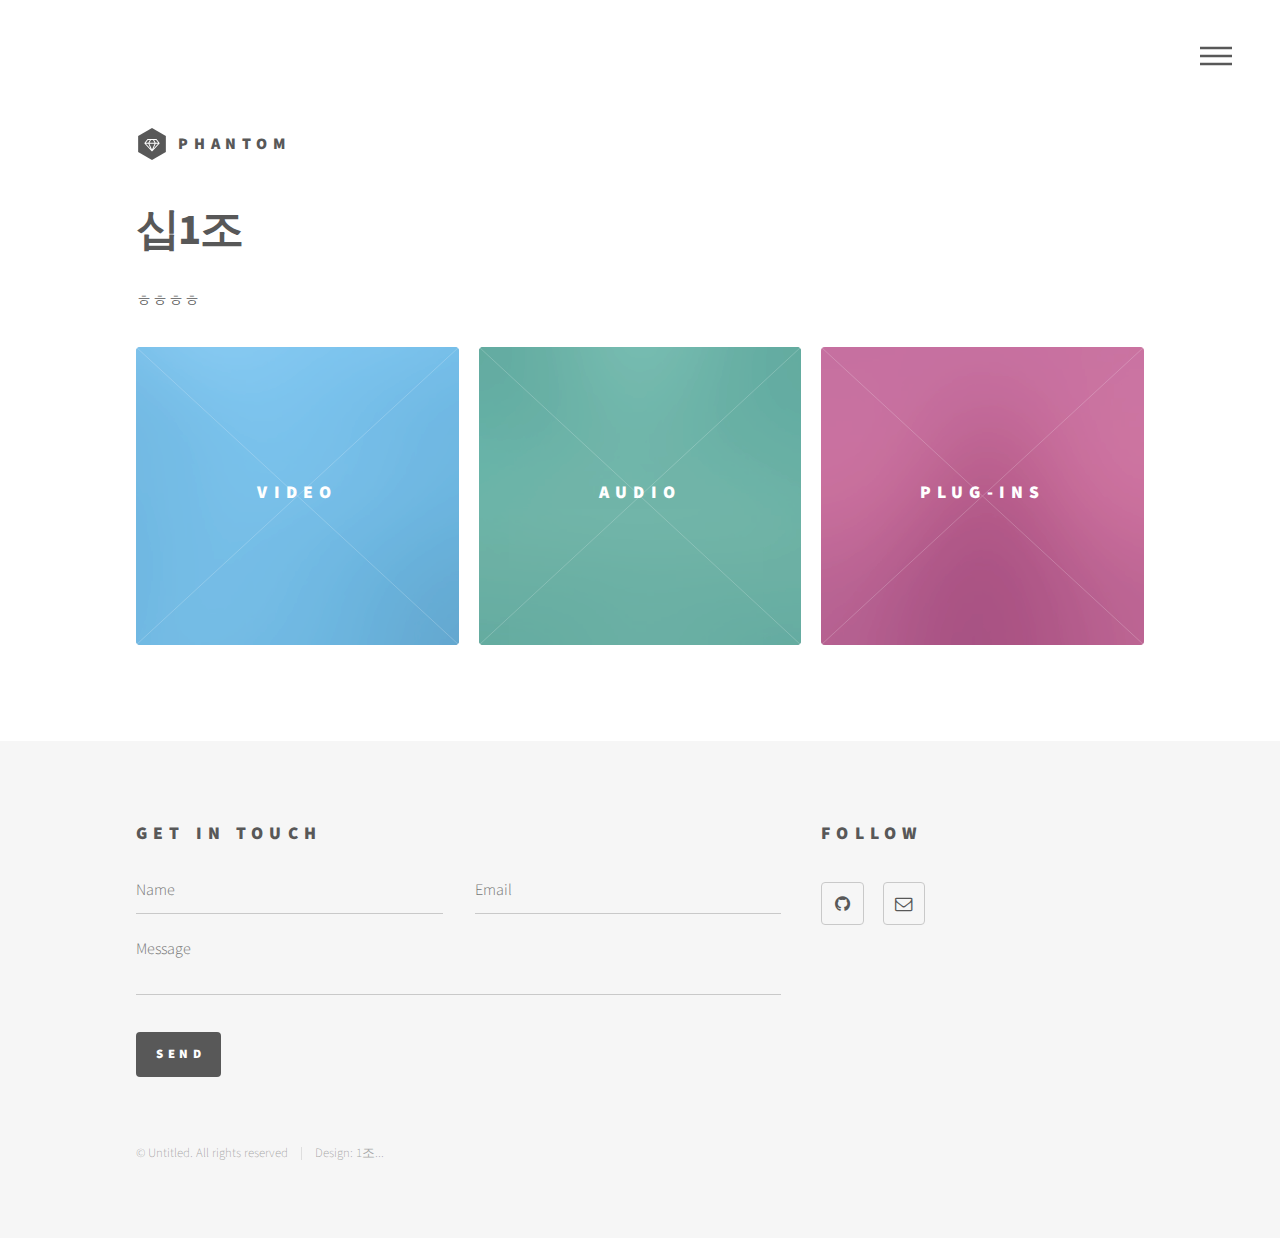
==== commit 88b427b0: "오디오 플레이어 추가" ====
--- a/test/src/main/webapp/index.html
+++ b/test/src/main/webapp/index.html
@@ -41,7 +41,7 @@
 						<ul>
 							<li><a href="index.html">Home</a></li>
 							<li><a href="generic.html">HTML Video</a></li>
-							<li><a href="generic.html">HTML Audio</a></li>
+							<li><a href="audioTest.html">HTML Audio</a></li>
 							<li><a href="elements.html">HTML Plug-ins</a></li>
 						</ul>
 					</nav>
@@ -50,7 +50,7 @@
 					<div id="main">
 						<div class="inner">
 							<header>
-								<h1>1조 1차 조별 과제 10월 14까지 ㅎㅎㅎ...</h1>
+								<h1>십1조</h1>
 								<p>ㅎㅎㅎㅎ</p>
 							</header>
 							<section class="tiles">
@@ -59,7 +59,7 @@
 									<span class="image">
 										<img src="images/pic02.jpg" alt="" />
 									</span>
-									<a href="generic.html">
+									<a href="video.html">
 										<h2>Video</h2>
 										<div class="content">
 											<p>비디오 플레이백을 지원하는 미디어 플레이어를 문서에 삽입해주는 HTML 태그</p>
@@ -71,10 +71,10 @@
 									<span class="image">
 										<img src="images/pic03.jpg" alt="" />
 									</span>
-									<a href="generic.html">
+									<a href="audioTest.html">
 										<h2>Audio</h2>
 										<div class="content">
-											<p>Sed nisl arcu euismod sit amet nisi lorem etiam dolor veroeros et feugiat.</p>
+											<p>문서에 소리 콘텐츠 포함해주는 HTML 태그</p>
 										</div>
 									</a>
 								</article>
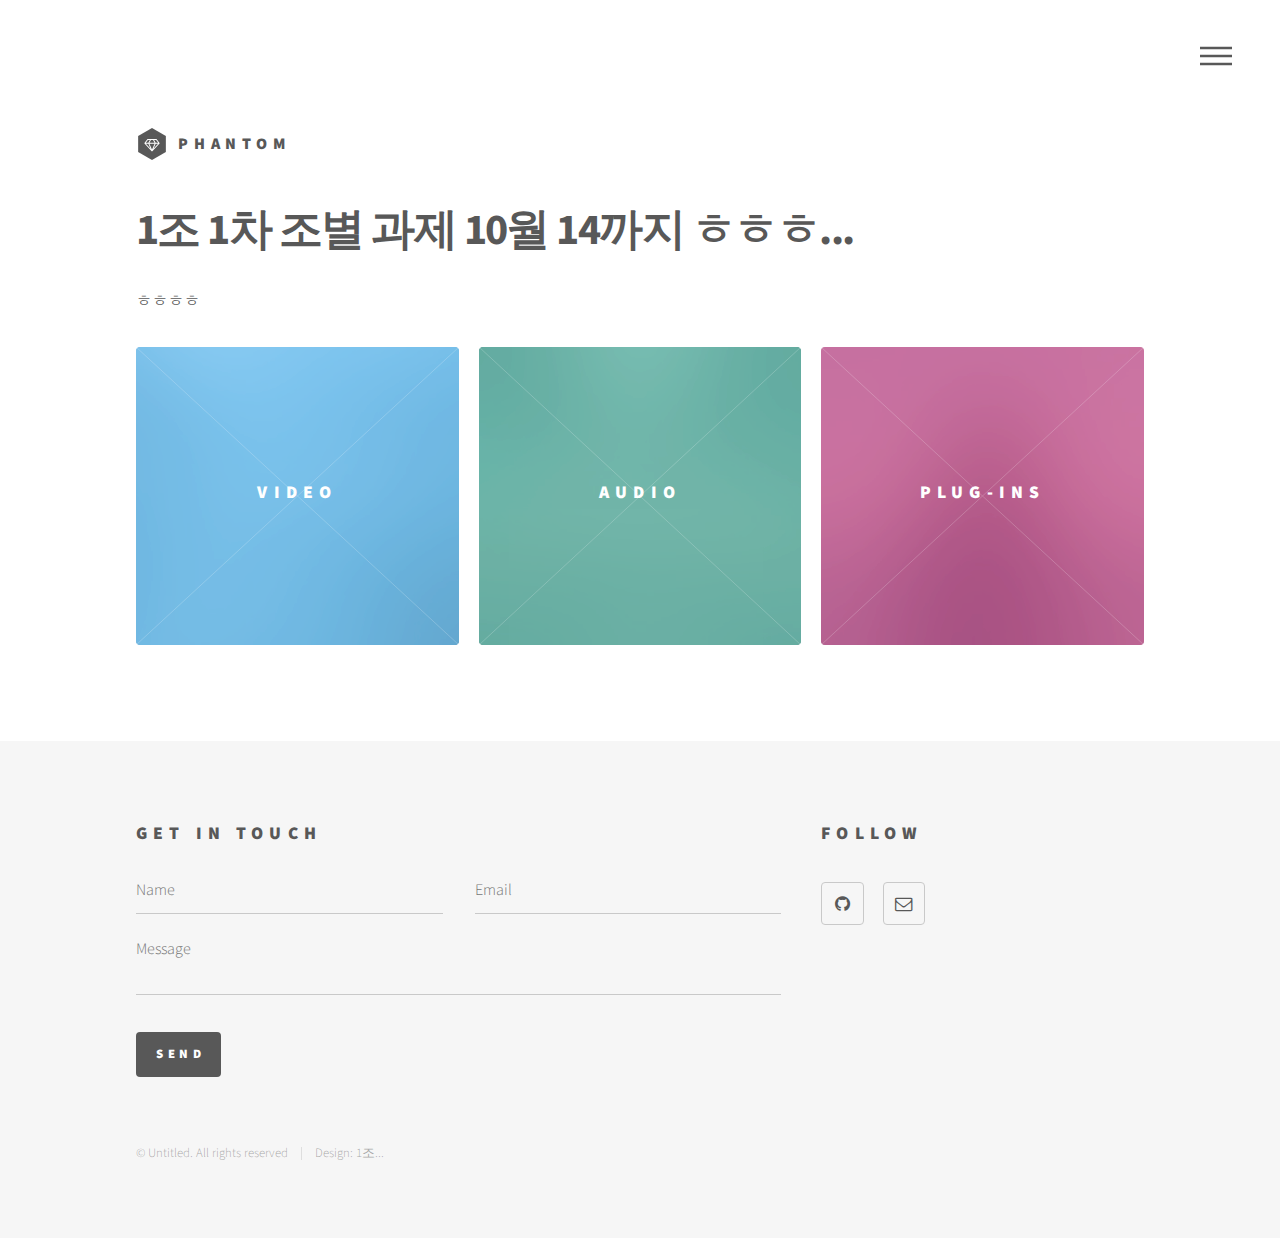
==== commit 3d399266: "깃 플러그인 목록 추가" ====
--- a/test/src/main/webapp/index.html
+++ b/test/src/main/webapp/index.html
@@ -50,7 +50,7 @@
 					<div id="main">
 						<div class="inner">
 							<header>
-								<h1>십1조</h1>
+								<h1>1조 1차 조별 과제 10월 14까지 ㅎㅎㅎ...</h1>
 								<p>ㅎㅎㅎㅎ</p>
 							</header>
 							<section class="tiles">
@@ -83,7 +83,7 @@
 									<span class="image">
 										<img src="images/pic04.jpg" alt="" />
 									</span>
-									<a href="generic.html">
+									<a href="generic1.html">
 										<h2>Plug-ins</h2>
 										<div class="content">
 											<p>Sed nisl arcu euismod sit amet nisi lorem etiam dolor veroeros et feugiat.</p>
